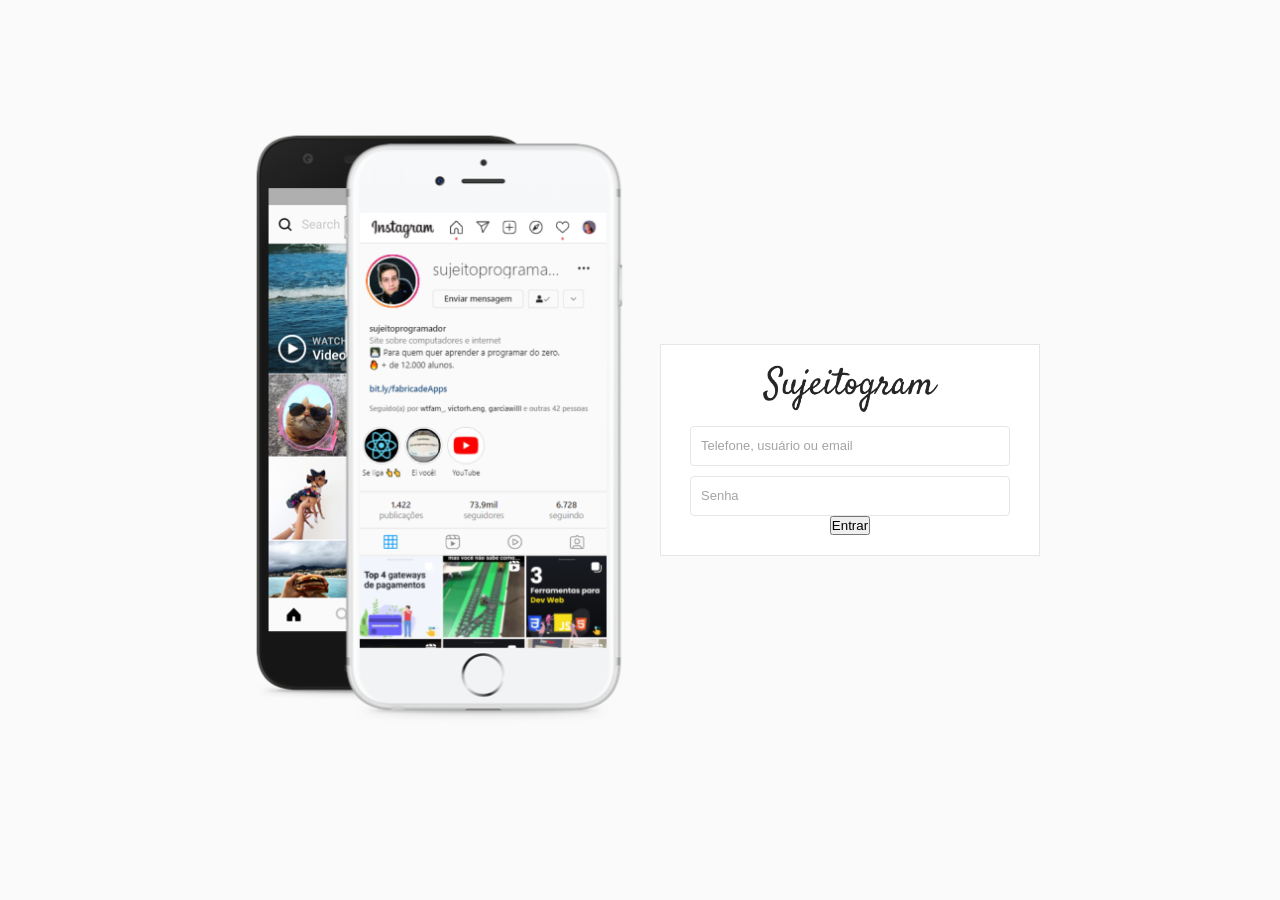
==== index.html @ f75422af "feat: create Instragram login page layout with HTML and CSS" ====
<!DOCTYPE html>
<html lang="en">
<head>
    <meta charset="UTF-8">
    <meta http-equiv="X-UA-Compatible" content="IE=edge">
    <meta name="viewport" content="width=device-width, initial-scale=1.0">
    <link rel="stylesheet" href="style.css">
    <title>Instagram</title>
</head>
<body>

    <div id="wrapper">
        <div id="container">
            <div class="column left">
                <div class="main">

                </div>
            </div>

            <div class="column right">
                <div class="login-panel">
                    <div class = "logo">
                        <img class="logo-img" src="img/logo.png" alt="Instagram Logo">
                    </div>

                    <form>
                        <input placeholder="Telefone, usuário ou email" type="text" name="username"/>
                        <input placeholder="Senha" type="password" name="password"/>
                        <input type="submit" value="Entrar"/>
                    </form>
                </div>
            </div>
        </div>
    </div>
    
</body>
</html>
---- style.css ----
*{
    padding: 0;
    margin: 0;
    box-sizing: border-box;
}

a{
    text-decoration: none;
    color: #3c96ed;

}

body{
    background: #FAFAFA;
    height: 100%;
    width: 100%;
    margin: 0;
    padding: 0;
    font-family: Arial, sans-serif;
    font-size: 14px;
    line-height: 18px;
}

#wrapper{
    height: 100vh;

}

#container{
    margin: 0 auto;
    min-height: 100%;
    width: 800px;
    display: flex;
    align-items: center;
}

.column{
    flex-grow: 1;
    width: 50%;
}

.left{
    background-image: url(img/main-foto.png);
    background-size: 450px;
    background-repeat: no-repeat;
    background-position: center;
    height: 600px;
    margin-bottom: 50px;
}

.right{
    padding-left: 20px;
}

.login-panel{
    background-color: #FFF;
    border: 1px solid #e6e6e6;
    padding: 20px 0;
    text-align: center;;
}

.logo-img{
    width: 175px;
}

form{
    display: flex;
    flex-direction: column;
    align-items: center;
    justify-content: center;
}

input[type="password"], input[type="text"]{
    background-color: #FFFFFF;
    border: 1px solid #e6e6e6;
    height: 40px;
    border-radius: 4px;
    margin-top: 10px;
    padding: 10px;
    font-size: 13px;
    width: 320px;
    color:#000000;
}

input[type="password"]::placeholder, input[type="text"]::placeholder{
    color: rgb(165, 164, 164);
}

input[type="password"]:focus, input[type="text"]:focus{
    outline: 0;
    border-color: 1px solid #a1a1a1;
}
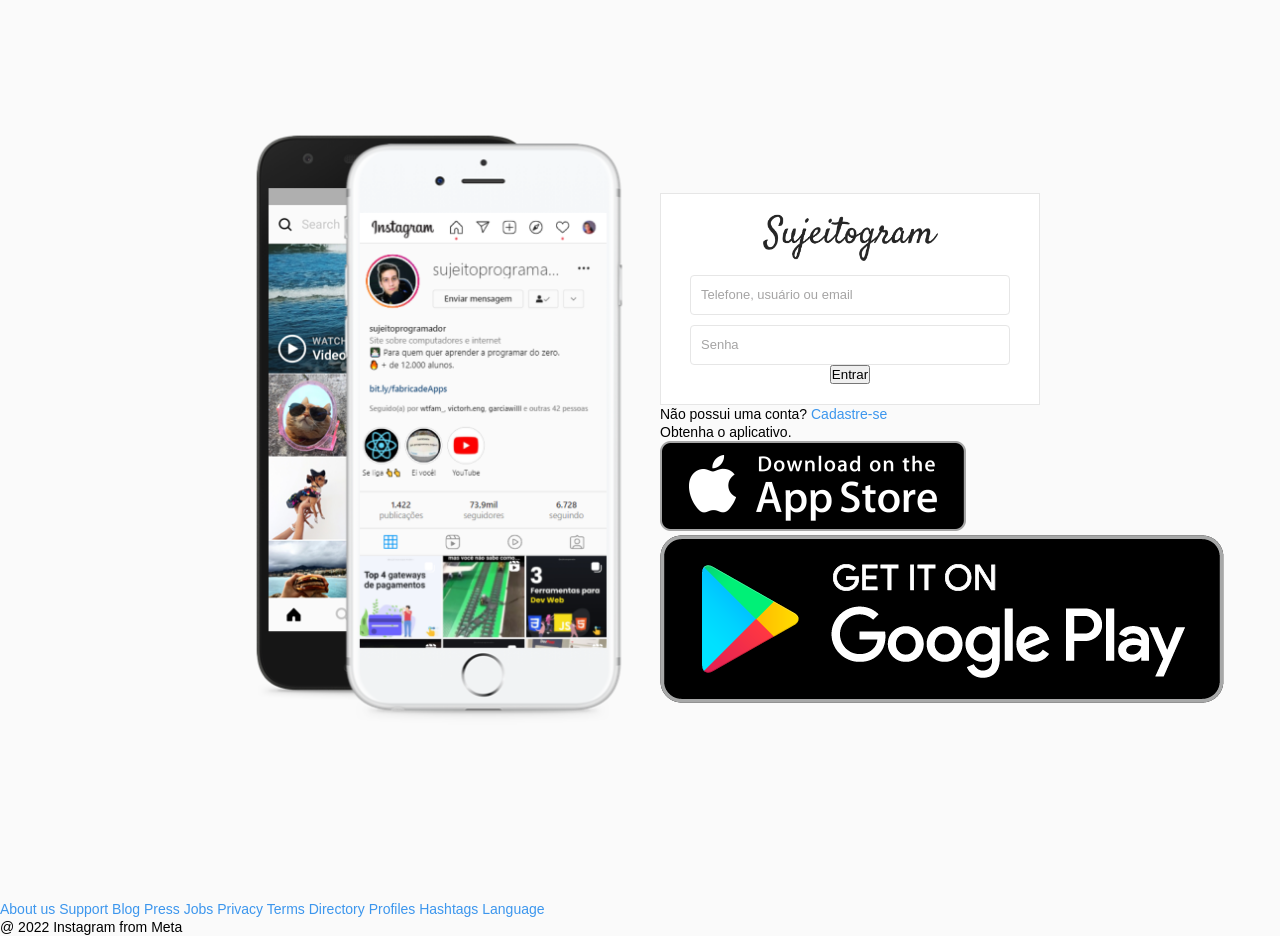
==== commit 6e74a52d: "feat: create login page structure" ====
--- a/index.html
+++ b/index.html
@@ -29,9 +29,42 @@
                         <input type="submit" value="Entrar"/>
                     </form>
                 </div>
+
+                <div class="infobox">
+                    <p>Não possui uma conta? <a href="#">Cadastre-se</a></p>
+                </div>
+
+                <div class="get-app-panel">
+                    <p>Obtenha o aplicativo.</p>
+                    <div class="app-buttons">
+                        <a href="#"><img src="img/appstore.png" alt="App Store"></a>
+                        <a href="#"><img src="img/googleplay.png" alt="Google Play"></a>
+                    </div>
+
+                </div>
             </div>
         </div>
+
+        <footer>
+            <div class="footer-inner">
+                <a href="#">About us</a>
+                <a href="#">Support</a>
+                <a href="#">Blog</a>
+                <a href="#">Press</a>
+                <a href="#">Jobs</a>
+                <a href="#">Privacy</a>
+                <a href="#">Terms</a>
+                <a href="#">Directory</a>
+                <a href="#">Profiles</a>
+                <a href="#">Hashtags</a>
+                <a href="#">Language</a>
+                <div class="text-small">@ 2022 Instagram from Meta</div>
+            </div>
+
+        </footer>
+
     </div>
+    
     
 </body>
 </html>
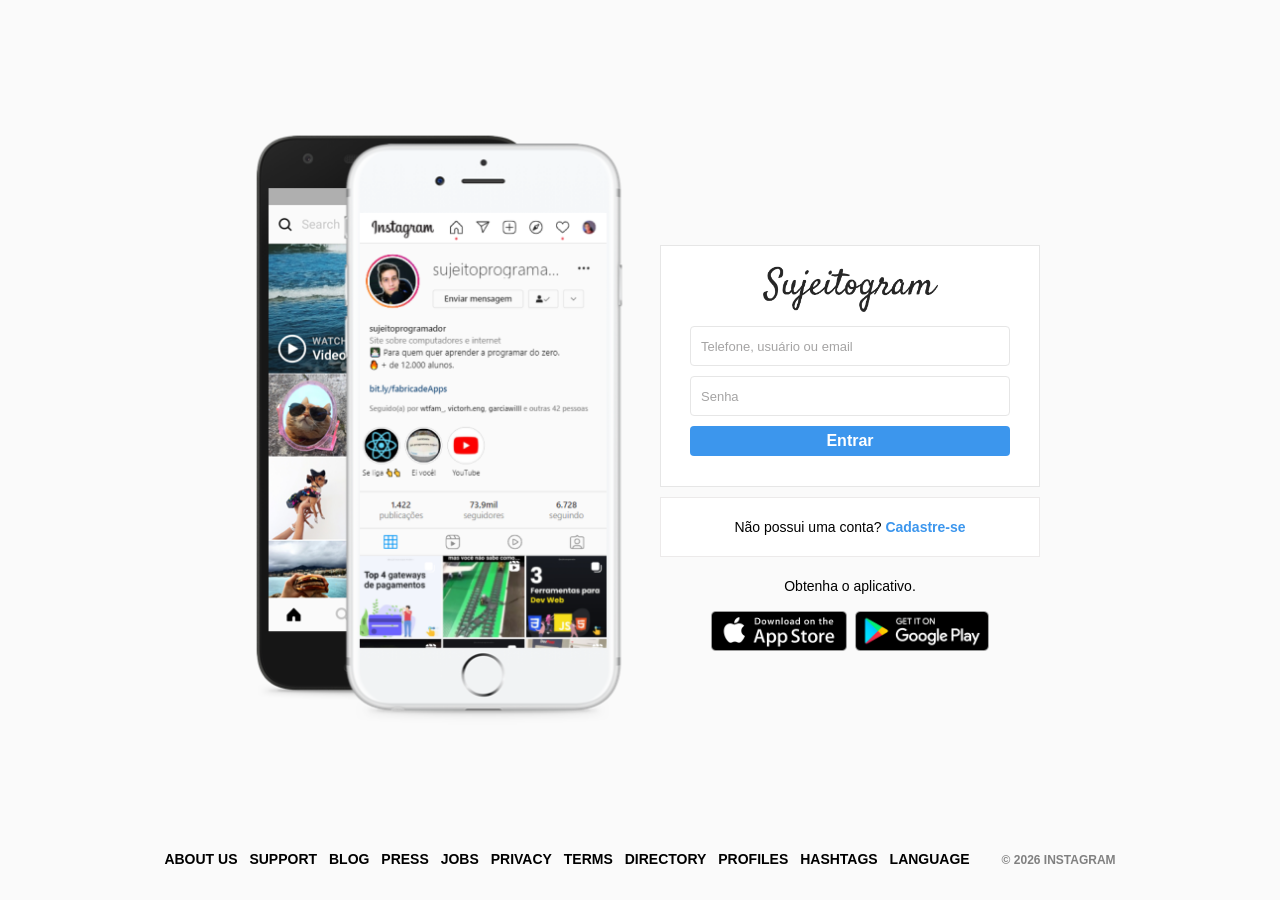
==== commit 08ce7725: "fix: typo" ====
--- a/index.html
+++ b/index.html
@@ -31,7 +31,7 @@
                 </div>
 
                 <div class="infobox">
-                    <p>Não possui uma conta? <a href="#">Cadastre-se</a></p>
+                    <p>Não possui uma conta? <a href="signup.html">Cadastre-se</a></p>
                 </div>
 
                 <div class="get-app-panel">
@@ -58,7 +58,7 @@
                 <a href="#">Profiles</a>
                 <a href="#">Hashtags</a>
                 <a href="#">Language</a>
-                <div class="text-small">@ 2022 Instagram from Meta</div>
+                <div class="text-small">© 2026 Instagram</div>
             </div>
 
         </footer>
--- a/style.css
+++ b/style.css
@@ -56,7 +56,7 @@
     background-color: #FFF;
     border: 1px solid #e6e6e6;
     padding: 20px 0;
-    text-align: center;;
+    text-align: center;
 }
 
 .logo-img{
@@ -91,3 +91,165 @@
     border-color: 1px solid #a1a1a1;
 }
 
+input[type="submit"]{
+    width: 320px;
+    margin-top: 10px;
+    height: 30px;
+    border: 0;
+    border-radius: 4px;
+    background-color:#3c96ed ;
+    color: #FFFFFF;
+    font-size: 16px;
+    font-weight: bold;
+    margin-bottom: 10px;
+    cursor: pointer;
+}
+
+.infobox{
+    background-color: #FFF;
+    height: 60px;
+    border: 1px solid rgb(236,234,234);
+    margin: 10px auto 0;
+    
+    display: flex;
+    align-items: center;
+    justify-content: center;
+}
+
+.infobox p{
+    user-select: none;
+}
+
+.infobox p a{
+    font-weight: bold;
+    user-select: none;
+}
+
+.get-app-panel{
+    margin-top: 20px;
+    text-align: center;
+}
+
+.app-buttons{
+    margin-top : 16px;
+}
+
+.app-buttons img{
+    height: 40px;
+    padding: 0 2px;
+}
+
+footer{
+    text-align: center;
+    height: 50px;
+    margin-top: -50px;
+}
+
+footer a{
+    color: #000;
+    text-transform: uppercase;
+    font-weight: bold;
+    margin-right: 8px;
+}
+
+.text-small{
+    font-size: 12px;
+    font-weight: bold;
+    color: grey;
+    text-transform: uppercase;
+    padding-left: 20px;
+    display: inline-block;
+}
+
+
+/* signup page */
+
+#container-signup{
+    margin: 0 auto;
+    min-height: 100%;
+    max-width: 400px;
+    display: flex;
+    align-items: center;
+
+}
+
+.message{
+    margin: 10px 70px;
+
+}
+
+.message span{
+    text-align: center;
+    font-size: 17px;
+    font-weight: bold;
+    line-height: 20px;
+    color: #8e8e8e;
+}
+
+.cta-button{
+    width: 320px;
+    margin: 10px 0;
+    height: 35px;
+    background-color: #0095f6;
+    color: #FFFFFF;
+    border: 0;
+    border-radius: 4px;
+    font-size: 15px;
+    cursor: pointer;
+    font-weight: bold;
+
+}
+
+.divisor-container{
+    display: flex;
+    align-items: center;
+    justify-content: center;
+    margin: 10px 0;
+}
+
+.line{
+    height: 1px;
+    background-color: #e6e6e6;
+    width: 35%;
+}
+
+.divisor-tag{
+    font-weight: bold;
+    margin: 0 2.5%;
+    color: #8e8e8e;
+}
+
+/* responsive */
+
+
+@media (max-width: 850px){
+    .left{
+        display: none;
+    }
+    #container{
+        width: 70%;
+    }
+
+    .right{
+        padding-left: 0;
+    }
+
+}
+
+@media (max-width: 560px){
+    #container{
+        width: 90%;
+    }
+
+    #container-signup{
+        width: 90%;
+    }
+
+    input[type=password], input[type="text"], input[type="submit"], .cta-button{
+        width: 80%;
+    }
+    
+    .message{
+        margin: 10px 25px;
+    }
+}
